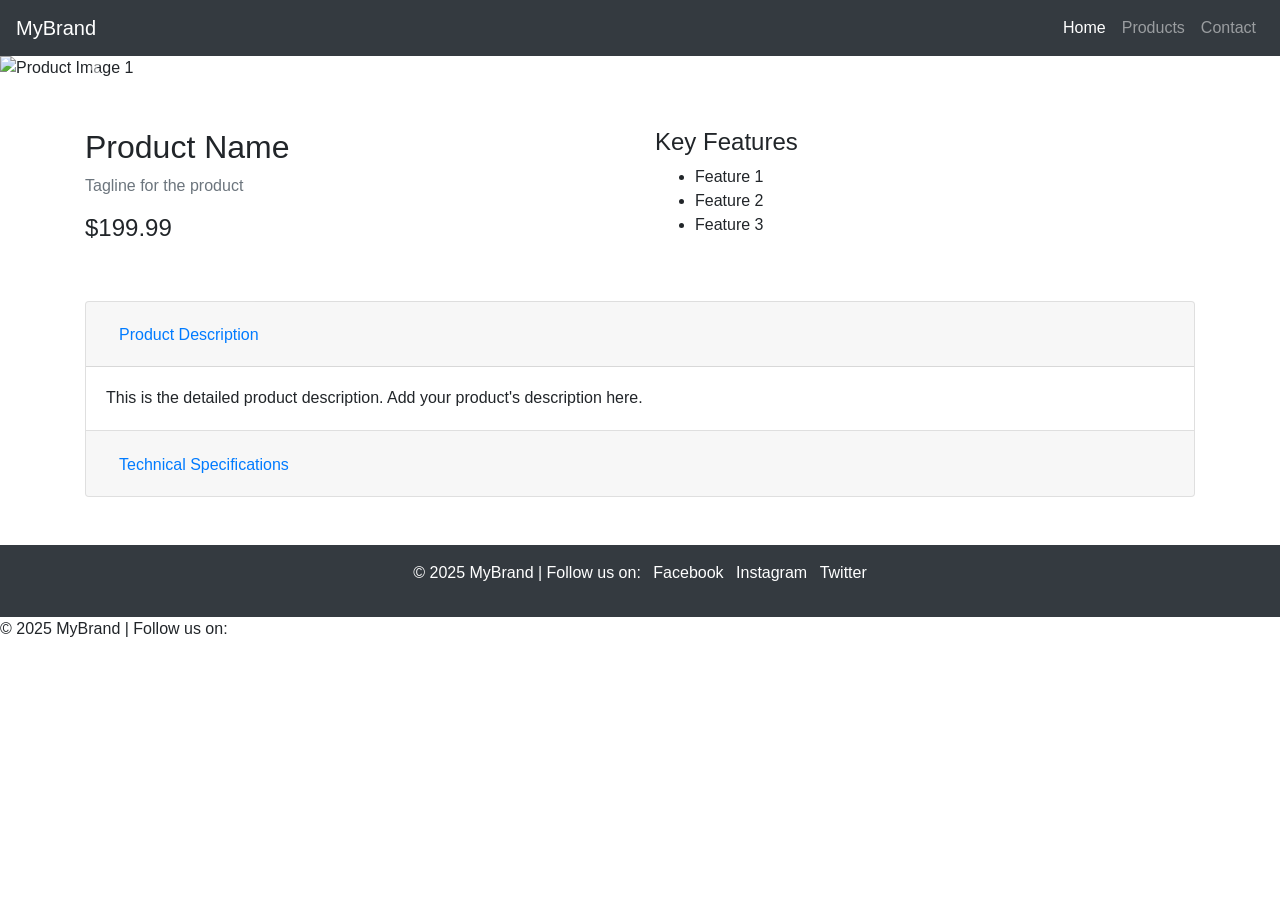
==== index.html @ f68a3db0 "correction file directory" ====
<!DOCTYPE html>
<html lang="en">
<head>
    <meta charset="UTF-8">
    <meta name="viewport" content="width=device-width, initial-scale=1.0">
    <title>Product Description Page</title>
    <!-- Bootstrap CSS CDN -->
    <link href="https://stackpath.bootstrapcdn.com/bootstrap/4.5.2/css/bootstrap.min.css" rel="stylesheet">

    <!-- Custom CSS -->
    <link rel="stylesheet" href="css/styles.css">
</head>
    <!-- Bootstrap JS CDN -->
    <script src="https://code.jquery.com/jquery-3.5.1.slim.min.js"></script>
    <script src="https://cdn.jsdelivr.net/npm/@popperjs/core@2.5.4/dist/umd/popper.min.js"></script>
    <script src="https://stackpath.bootstrapcdn.com/bootstrap/4.5.2/js/bootstrap.min.js"></script>
    <link href="https://cdnjs.cloudflare.com/ajax/libs/font-awesome/5.15.3/css/all.min.css" rel="stylesheet">
    <!-- Custom Script -->
    <script src="js/script.js"></script>
<!-- Navigation Bar -->
<nav class="navbar navbar-expand-lg navbar-dark bg-dark">
    <a class="navbar-brand" href="#">MyBrand</a>
    <button class="navbar-toggler" type="button" data-toggle="collapse" data-target="#navbarNav" aria-controls="navbarNav" aria-expanded="false" aria-label="Toggle navigation">
        <span class="navbar-toggler-icon"></span>
    </button>
    <div class="collapse navbar-collapse" id="navbarNav">
        <ul class="navbar-nav ml-auto">
            <li class="nav-item active">
                <a class="nav-link" href="#">Home</a>
            </li>
            <li class="nav-item">
                <a class="nav-link" href="#">Products</a>
            </li>
            <li class="nav-item">
                <a class="nav-link" href="#">Contact</a>
            </li>
        </ul>
    </div>
</nav>

<!-- Product Image Carousel -->
<div id="productCarousel" class="carousel slide" data-ride="carousel">
    <div class="carousel-inner">
        <div class="carousel-item active">
            <img src="img/product1.jpg" class="d-block w-100 img-fluid" alt="Product Image 1">
        </div>
        <div class="carousel-item">
            <img src="img/product2.jpg" class="d-block w-100 img-fluid" alt="Product Image 2">
        </div>
        <div class="carousel-item">
            <img src="img/product3.jpg" class="d-block w-100 img-fluid" alt="Product Image 3">
        </div>
    </div>
    <a class="carousel-control-prev" href="#productCarousel" role="button" data-slide="prev">
        <span class="carousel-control-prev-icon" aria-hidden="true"></span>
        <span class="sr-only">Previous</span>
    </a>
    <a class="carousel-control-next" href="#productCarousel" role="button" data-slide="next">
        <span class="carousel-control-next-icon" aria-hidden="true"></span>
        <span class="sr-only">Next</span>
    </a>
</div>

  
<!-- Product Details Section -->
<div class="container mt-5">
    <div class="row">
        <div class="col-md-6">
            <h2>Product Name</h2>
            <p class="text-muted">Tagline for the product</p>
            <h4>$199.99</h4>
        </div>
        <div class="col-md-6">
            <h4>Key Features</h4>
            <ul>
                <li>Feature 1</li>
                <li>Feature 2</li>
                <li>Feature 3</li>
            </ul>
        </div>
    </div>
</div>

  
<!-- Accordion Section -->
<div class="container mt-5">
    <div class="accordion" id="accordionExample">
        <!-- Product Description Card -->
        <div class="card">
            <div class="card-header" id="headingOne">
                <h2 class="mb-0">
                    <button class="btn btn-link" type="button" data-toggle="collapse" data-target="#collapseOne" aria-expanded="true" aria-controls="collapseOne">
                        Product Description
                    </button>
                </h2>
            </div>
            <div id="collapseOne" class="collapse show" aria-labelledby="headingOne" data-parent="#accordionExample">
                <div class="card-body">
                    This is the detailed product description. Add your product's description here.
                </div>
            </div>
        </div>

        <!-- Technical Specifications Card -->
        <div class="card">
            <div class="card-header" id="headingTwo">
                <h2 class="mb-0">
                    <button class="btn btn-link collapsed" type="button" data-toggle="collapse" data-target="#collapseTwo" aria-expanded="false" aria-controls="collapseTwo">
                        Technical Specifications
                    </button>
                </h2>
            </div>
            <div id="collapseTwo" class="collapse" aria-labelledby="headingTwo" data-parent="#accordionExample">
                <div class="card-body">
                    - Specification 1 <br>
                    - Specification 2 <br>
                    - Specification 3 <br>
                </div>
            </div>
        </div>
    </div>
</div>

  
  
</body>
<!-- Footer Section -->
<footer class="bg-dark text-white text-center py-3 mt-5">
    <p>&copy; 2025 MyBrand | Follow us on:
        <a href="#" class="text-white ml-2">Facebook</a>
        <a href="#" class="text-white ml-2">Instagram</a>
        <a href="#" class="text-white ml-2">Twitter</a>
    </p>
</footer>
<!-- Update the footer with icons -->
<p>&copy; 2025 MyBrand | Follow us on:
    <a href="#" class="text-white ml-2"><i class="fab fa-facebook-f"></i></a>
    <a href="#" class="text-white ml-2"><i class="fab fa-instagram"></i></a>
    <a href="#" class="text-white ml-2"><i class="fab fa-twitter"></i></a>
</p>

</html>
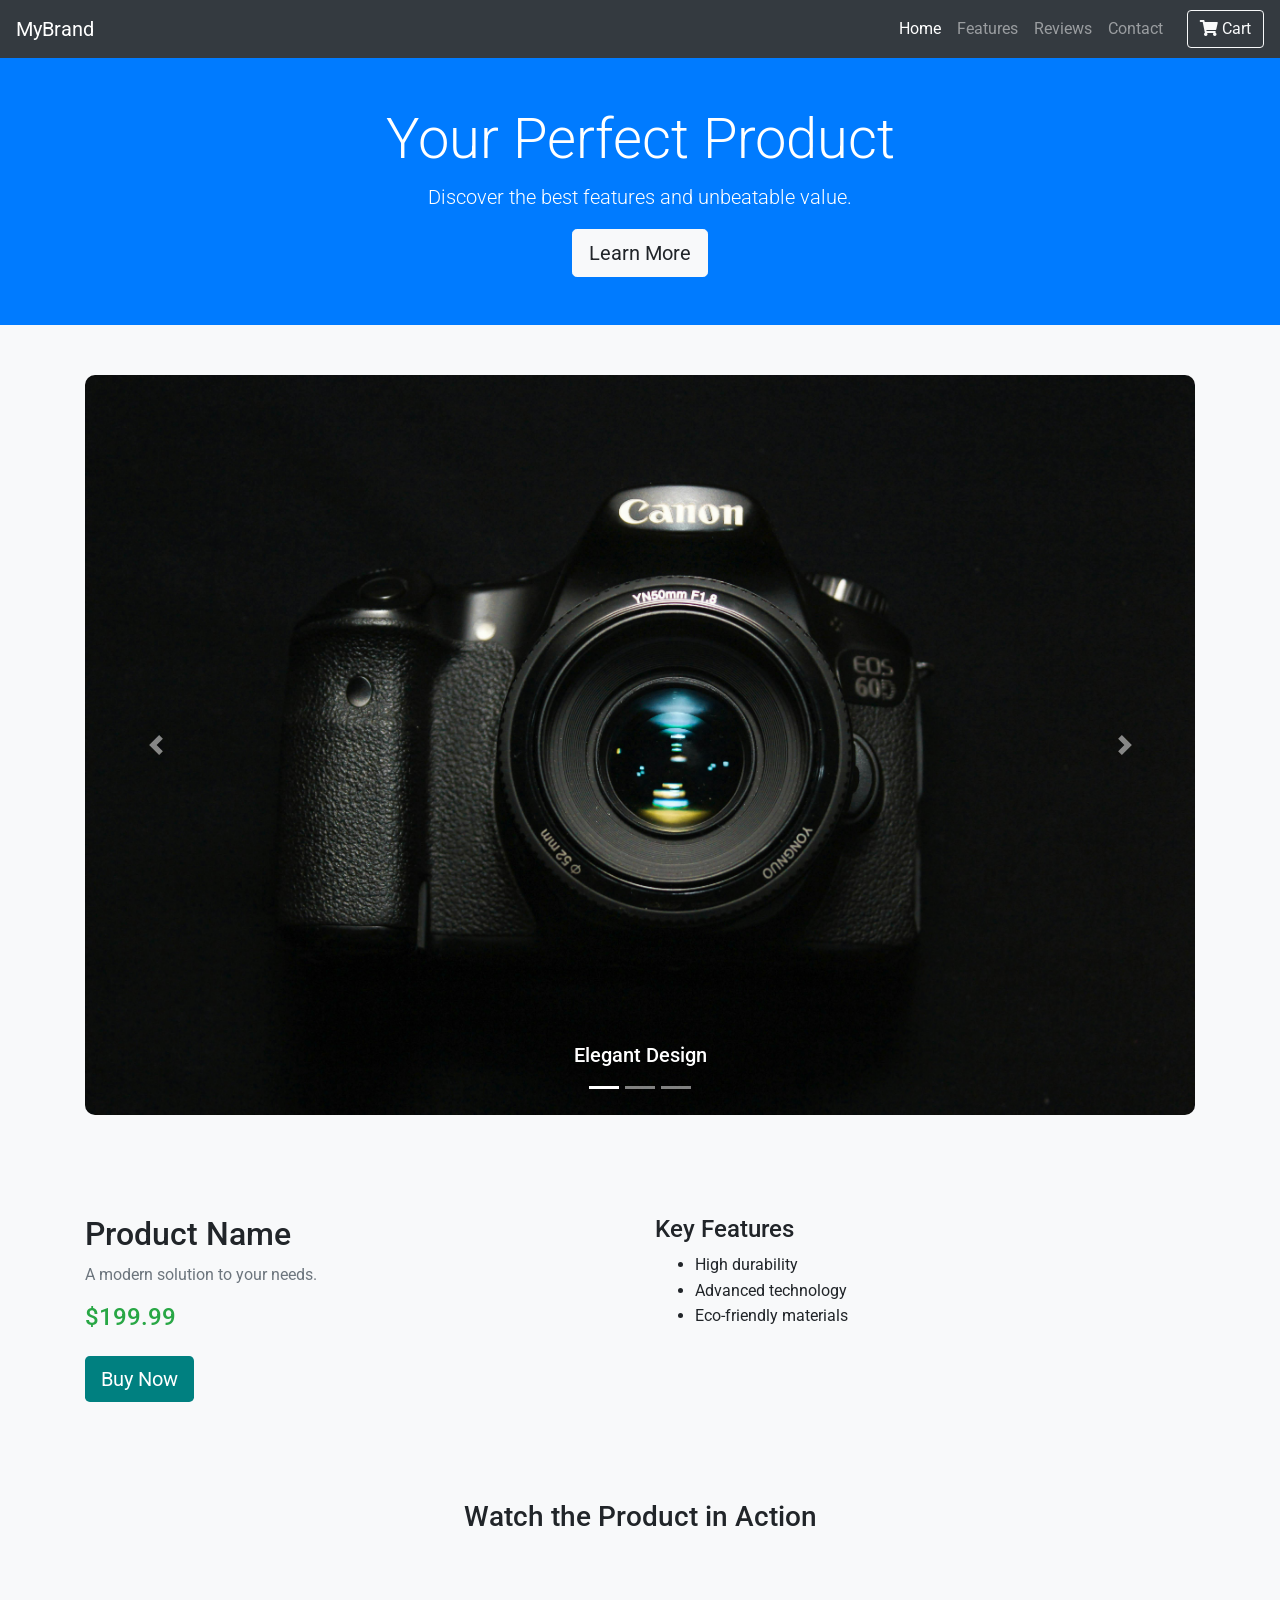
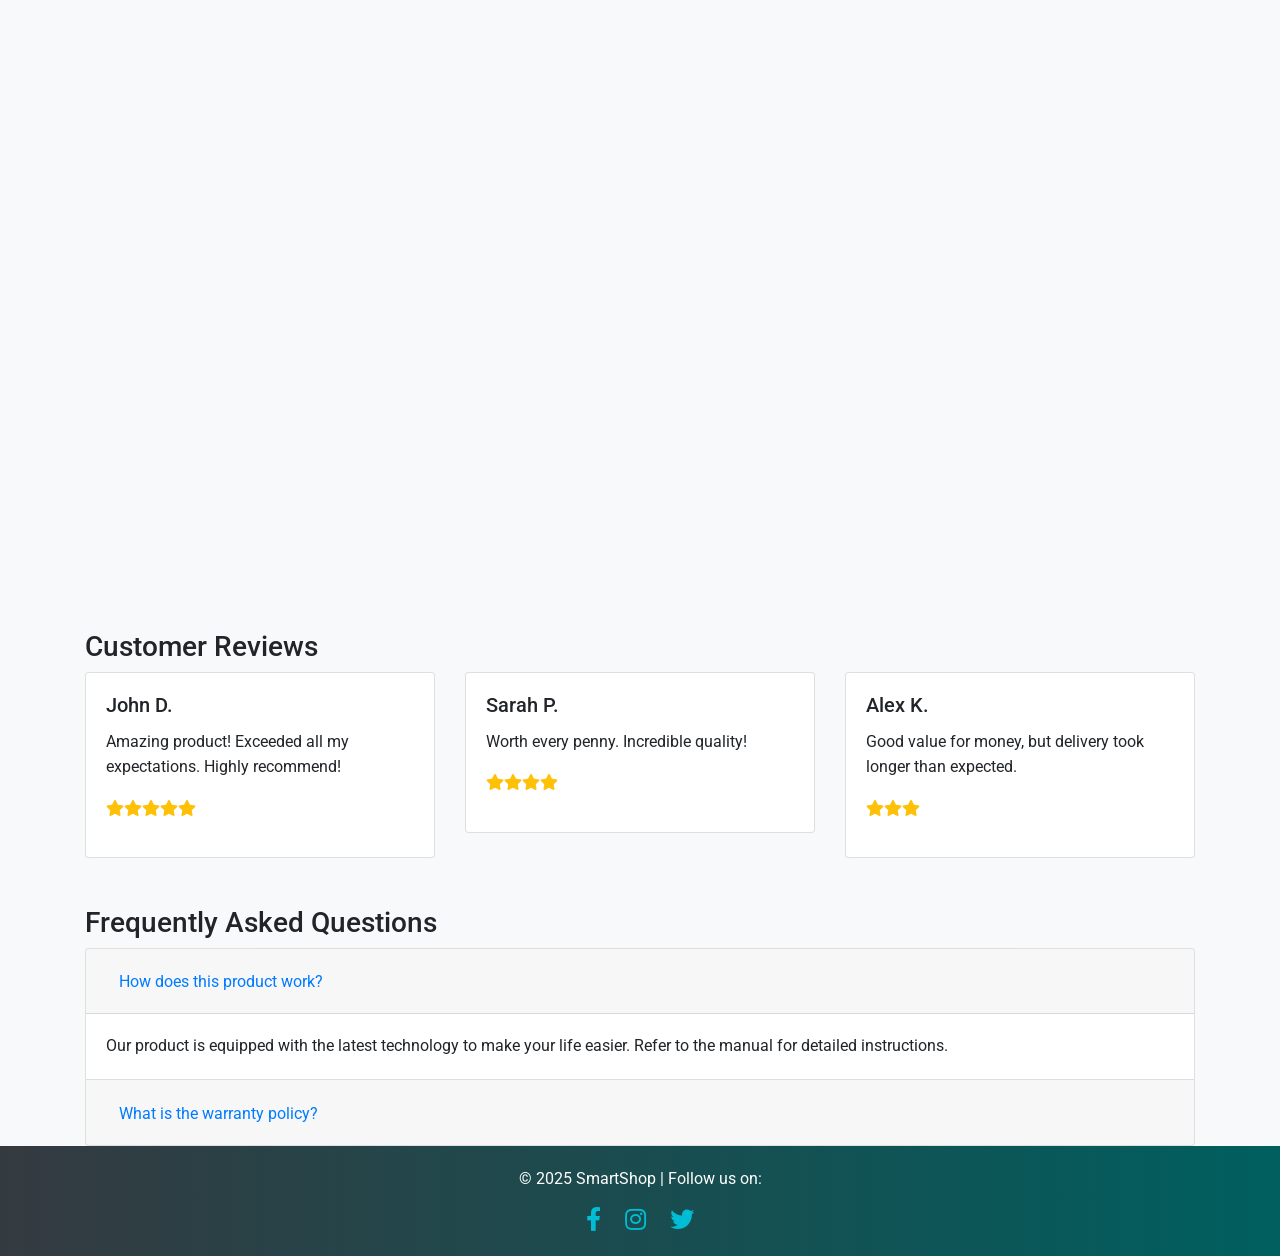
==== commit b63e69c8: "new version" ====
--- a/index.html
+++ b/index.html
@@ -3,140 +3,224 @@
 <head>
     <meta charset="UTF-8">
     <meta name="viewport" content="width=device-width, initial-scale=1.0">
-    <title>Product Description Page</title>
+    <title>Advanced Product Description Page</title>
     <!-- Bootstrap CSS CDN -->
     <link href="https://stackpath.bootstrapcdn.com/bootstrap/4.5.2/css/bootstrap.min.css" rel="stylesheet">
-
+    <!-- FontAwesome Icons -->
+    <link href="https://cdnjs.cloudflare.com/ajax/libs/font-awesome/5.15.3/css/all.min.css" rel="stylesheet">
+    <!-- Google Fonts -->
+    <link href="https://fonts.googleapis.com/css2?family=Roboto:wght@300;400;700&display=swap" rel="stylesheet">
     <!-- Custom CSS -->
     <link rel="stylesheet" href="css/styles.css">
 </head>
-    <!-- Bootstrap JS CDN -->
-    <script src="https://code.jquery.com/jquery-3.5.1.slim.min.js"></script>
-    <script src="https://cdn.jsdelivr.net/npm/@popperjs/core@2.5.4/dist/umd/popper.min.js"></script>
-    <script src="https://stackpath.bootstrapcdn.com/bootstrap/4.5.2/js/bootstrap.min.js"></script>
-    <link href="https://cdnjs.cloudflare.com/ajax/libs/font-awesome/5.15.3/css/all.min.css" rel="stylesheet">
-    <!-- Custom Script -->
-    <script src="js/script.js"></script>
-<!-- Navigation Bar -->
-<nav class="navbar navbar-expand-lg navbar-dark bg-dark">
-    <a class="navbar-brand" href="#">MyBrand</a>
-    <button class="navbar-toggler" type="button" data-toggle="collapse" data-target="#navbarNav" aria-controls="navbarNav" aria-expanded="false" aria-label="Toggle navigation">
-        <span class="navbar-toggler-icon"></span>
-    </button>
-    <div class="collapse navbar-collapse" id="navbarNav">
-        <ul class="navbar-nav ml-auto">
-            <li class="nav-item active">
-                <a class="nav-link" href="#">Home</a>
-            </li>
-            <li class="nav-item">
-                <a class="nav-link" href="#">Products</a>
-            </li>
-            <li class="nav-item">
-                <a class="nav-link" href="#">Contact</a>
-            </li>
-        </ul>
-    </div>
-</nav>
+<body style="font-family: 'Roboto', sans-serif;">
+    <!-- Navigation Bar -->
+    <nav class="navbar navbar-expand-lg navbar-dark bg-dark">
+        <a class="navbar-brand" href="#">MyBrand</a>
+        <button class="navbar-toggler" type="button" data-toggle="collapse" data-target="#navbarNav" aria-controls="navbarNav" aria-expanded="false" aria-label="Toggle navigation">
+            <span class="navbar-toggler-icon"></span>
+        </button>
+        <div class="collapse navbar-collapse" id="navbarNav">
+            <ul class="navbar-nav ml-auto">
+                <li class="nav-item active">
+                    <a class="nav-link" href="#">Home</a>
+                </li>
+                <li class="nav-item">
+                    <a class="nav-link" href="#features">Features</a>
+                </li>
+                <li class="nav-item">
+                    <a class="nav-link" href="#reviews">Reviews</a>
+                </li>
+                <li class="nav-item">
+                    <a class="nav-link" href="#contact">Contact</a>
+                </li>
+            </ul>
+            <button class="btn btn-outline-light ml-3"><i class="fas fa-shopping-cart"></i> Cart</button>
+        </div>
+    </nav>
+
+    <!-- Hero Section -->
+    <header class="bg-primary text-white text-center py-5">
+        <h1 class="display-4">Your Perfect Product</h1>
+        <p class="lead">Discover the best features and unbeatable value.</p>
+        <a href="#features" class="btn btn-light btn-lg">Learn More</a>
+    </header>
+
 
 <!-- Product Image Carousel -->
-<div id="productCarousel" class="carousel slide" data-ride="carousel">
-    <div class="carousel-inner">
-        <div class="carousel-item active">
-            <img src="img/product1.jpg" class="d-block w-100 img-fluid" alt="Product Image 1">
-        </div>
-        <div class="carousel-item">
-            <img src="img/product2.jpg" class="d-block w-100 img-fluid" alt="Product Image 2">
-        </div>
-        <div class="carousel-item">
-            <img src="img/product3.jpg" class="d-block w-100 img-fluid" alt="Product Image 3">
-        </div>
-    </div>
-    <a class="carousel-control-prev" href="#productCarousel" role="button" data-slide="prev">
-        <span class="carousel-control-prev-icon" aria-hidden="true"></span>
-        <span class="sr-only">Previous</span>
-    </a>
-    <a class="carousel-control-next" href="#productCarousel" role="button" data-slide="next">
-        <span class="carousel-control-next-icon" aria-hidden="true"></span>
-        <span class="sr-only">Next</span>
-    </a>
-</div>
-
-  
-<!-- Product Details Section -->
-<div class="container mt-5">
-    <div class="row">
-        <div class="col-md-6">
-            <h2>Product Name</h2>
-            <p class="text-muted">Tagline for the product</p>
-            <h4>$199.99</h4>
-        </div>
-        <div class="col-md-6">
-            <h4>Key Features</h4>
-            <ul>
-                <li>Feature 1</li>
-                <li>Feature 2</li>
-                <li>Feature 3</li>
-            </ul>
-        </div>
-    </div>
-</div>
-
-  
-<!-- Accordion Section -->
-<div class="container mt-5">
-    <div class="accordion" id="accordionExample">
-        <!-- Product Description Card -->
-        <div class="card">
-            <div class="card-header" id="headingOne">
-                <h2 class="mb-0">
-                    <button class="btn btn-link" type="button" data-toggle="collapse" data-target="#collapseOne" aria-expanded="true" aria-controls="collapseOne">
-                        Product Description
-                    </button>
-                </h2>
-            </div>
-            <div id="collapseOne" class="collapse show" aria-labelledby="headingOne" data-parent="#accordionExample">
-                <div class="card-body">
-                    This is the detailed product description. Add your product's description here.
-                </div>
-            </div>
-        </div>
-
-        <!-- Technical Specifications Card -->
-        <div class="card">
-            <div class="card-header" id="headingTwo">
-                <h2 class="mb-0">
-                    <button class="btn btn-link collapsed" type="button" data-toggle="collapse" data-target="#collapseTwo" aria-expanded="false" aria-controls="collapseTwo">
-                        Technical Specifications
-                    </button>
-                </h2>
-            </div>
-            <div id="collapseTwo" class="collapse" aria-labelledby="headingTwo" data-parent="#accordionExample">
-                <div class="card-body">
-                    - Specification 1 <br>
-                    - Specification 2 <br>
-                    - Specification 3 <br>
-                </div>
-            </div>
-        </div>
-    </div>
-</div>
-
-  
-  
+<section id="home" class="text-center">
+    <div id="productCarousel" class="carousel slide container" data-ride="carousel">
+        <ol class="carousel-indicators">
+            <li data-target="#productCarousel" data-slide-to="0" class="active"></li>
+            <li data-target="#productCarousel" data-slide-to="1"></li>
+            <li data-target="#productCarousel" data-slide-to="2"></li>
+        </ol>
+        <div class="carousel-inner">
+            <div class="carousel-item active">
+                <img src="img/product1.jpg" class="d-block w-100" alt="Product 1">
+                <div class="carousel-caption">
+                    <h5>Elegant Design</h5>
+                </div>
+            </div>
+            <div class="carousel-item">
+                <img src="img/product2.jpg" class="d-block w-100" alt="Product 2">
+                <div class="carousel-caption">
+                    <h5>Durable Build</h5>
+                </div>
+            </div>
+            <div class="carousel-item">
+                <img src="img/product3.jpg" class="d-block w-100" alt="Product 3">
+                <div class="carousel-caption">
+                    <h5>Top-notch Performance</h5>
+                </div>
+            </div>
+        </div>
+        <a class="carousel-control-prev" href="#productCarousel" role="button" data-slide="prev">
+            <span class="carousel-control-prev-icon" aria-hidden="true"></span>
+            <span class="sr-only">Previous</span>
+        </a>
+        <a class="carousel-control-next" href="#productCarousel" role="button" data-slide="next">
+            <span class="carousel-control-next-icon" aria-hidden="true"></span>
+            <span class="sr-only">Next</span>
+        </a>
+    </div>
+</section>
+
+    <!-- Product Details Section -->
+<section id="details">
+    <div class="container">
+        <div class="row">
+            <div class="col-lg-6">
+                <h2>Product Name</h2>
+                <p class="text-muted">A modern solution to your needs.</p>
+                <h4 class="text-success">$199.99</h4>
+                <button class="btn btn-custom btn-lg mt-3">Buy Now</button>
+            </div>
+            <div class="col-lg-6">
+                <h4>Key Features</h4>
+                <ul>
+                    <li>High durability</li>
+                    <li>Advanced technology</li>
+                    <li>Eco-friendly materials</li>
+                </ul>
+            </div>
+        </div>
+    </div>
+</section>
+    <!-- Video Section -->
+    <div class="container mt-5 text-center">
+        <h3 class="mb-4">Watch the Product in Action</h3>
+        <div class="embed-responsive embed-responsive-16by9">
+            <iframe class="embed-responsive-item" src="https://www.youtube.com/embed/dQw4w9WgXcQ" allowfullscreen></iframe>
+        </div>
+    </div>
+
+    <!-- Reviews Section -->
+    <div id="reviews" class="container mt-5">
+        <h3>Customer Reviews</h3>
+        <div class="row">
+            <div class="col-md-4">
+                <div class="card">
+                    <div class="card-body">
+                        <h5 class="card-title">John D.</h5>
+                        <p class="card-text">Amazing product! Exceeded all my expectations. Highly recommend!</p>
+                        <p class="text-warning"><i class="fas fa-star"></i><i class="fas fa-star"></i><i class="fas fa-star"></i><i class="fas fa-star"></i><i class="fas fa-star"></i></p>
+                    </div>
+                </div>
+            </div>
+            <div class="col-md-4">
+                <div class="card">
+                    <div class="card-body">
+                        <h5 class="card-title">Sarah P.</h5>
+                        <p class="card-text">Worth every penny. Incredible quality!</p>
+                        <p class="text-warning"><i class="fas fa-star"></i><i class="fas fa-star"></i><i class="fas fa-star"></i><i class="fas fa-star"></i></p>
+                    </div>
+                </div>
+            </div>
+            <div class="col-md-4">
+                <div class="card">
+                    <div class="card-body">
+                        <h5 class="card-title">Alex K.</h5>
+                        <p class="card-text">Good value for money, but delivery took longer than expected.</p>
+                        <p class="text-warning"><i class="fas fa-star"></i><i class="fas fa-star"></i><i class="fas fa-star"></i></p>
+                    </div>
+                </div>
+            </div>
+        </div>
+    </div>
+
+    <!-- FAQ Section -->
+    <div class="container mt-5">
+        <h3>Frequently Asked Questions</h3>
+        <div class="accordion" id="faqAccordion">
+            <div class="card">
+                <div class="card-header" id="faqHeading1">
+                    <h2 class="mb-0">
+                        <button class="btn btn-link text-primary" type="button" data-toggle="collapse" data-target="#faq1" aria-expanded="true" aria-controls="faq1">
+                            How does this product work?
+                        </button>
+                    </h2>
+                </div>
+                <div id="faq1" class="collapse show" aria-labelledby="faqHeading1" data-parent="#faqAccordion">
+                    <div class="card-body">
+                        Our product is equipped with the latest technology to make your life easier. Refer to the manual for detailed instructions.
+                    </div>
+                </div>
+            </div>
+            <div class="card">
+                <div class="card-header" id="faqHeading2">
+                    <h2 class="mb-0">
+                        <button class="btn btn-link collapsed text-primary" type="button" data-toggle="collapse" data-target="#faq2" aria-expanded="false" aria-controls="faq2">
+                            What is the warranty policy?
+                        </button>
+                    </h2>
+                </div>
+                <div id="faq2" class="collapse" aria-labelledby="faqHeading2" data-parent="#faqAccordion">
+                    <div class="card-body">
+                        We offer a 1-year warranty on this product. Contact our support team for claims.
+                    </div>
+                </div>
+            </div>
+        </div>
+    </div>
+
+<!-- Footer Section -->
+<footer>
+    <div class="container text-center">
+        <p>&copy; 2025 SmartShop | Follow us on:</p>
+        <div class="social-icons">
+            <a href="#"><i class="fab fa-facebook-f"></i></a>
+            <a href="#"><i class="fab fa-instagram"></i></a>
+            <a href="#"><i class="fab fa-twitter"></i></a>
+        </div>
+    </div>
+</footer>
+
+   <!-- Scripts -->
+<script src="https://code.jquery.com/jquery-3.5.1.slim.min.js"></script>
+<script src="https://cdn.jsdelivr.net/npm/@popperjs/core@2.5.4/dist/umd/popper.min.js"></script>
+<script src="https://stackpath.bootstrapcdn.com/bootstrap/4.5.2/js/bootstrap.min.js"></script>
+<script>
+    // Smooth scroll for navigation
+    $('a.nav-link').on('click', function(e) {
+        e.preventDefault();
+        const target = $(this).attr('href');
+        $('html, body').animate({
+            scrollTop: $(target).offset().top
+        }, 800);
+        $('.nav-link').removeClass('active-link');
+        $(this).addClass('active-link');
+    });
+
+    // Change navbar background on scroll
+    $(window).scroll(function() {
+        if ($(this).scrollTop() > 50) {
+            $('.navbar').addClass('scrolled');
+        } else {
+            $('.navbar').removeClass('scrolled');
+        }
+    });
+</script>
+
 </body>
-<!-- Footer Section -->
-<footer class="bg-dark text-white text-center py-3 mt-5">
-    <p>&copy; 2025 MyBrand | Follow us on:
-        <a href="#" class="text-white ml-2">Facebook</a>
-        <a href="#" class="text-white ml-2">Instagram</a>
-        <a href="#" class="text-white ml-2">Twitter</a>
-    </p>
-</footer>
-<!-- Update the footer with icons -->
-<p>&copy; 2025 MyBrand | Follow us on:
-    <a href="#" class="text-white ml-2"><i class="fab fa-facebook-f"></i></a>
-    <a href="#" class="text-white ml-2"><i class="fab fa-instagram"></i></a>
-    <a href="#" class="text-white ml-2"><i class="fab fa-twitter"></i></a>
-</p>
-
-</html>
+</html>
--- a/css/styles.css
+++ b/css/styles.css
@@ -0,0 +1,72 @@
+body {
+    font-family: Arial, sans-serif;
+    line-height: 1.6;
+    background: #f8f9fa;
+}
+
+.navbar {
+    position: sticky;
+    top: 0;
+    z-index: 1000;
+    transition: background 0.3s;
+}
+
+.navbar.scrolled {
+    background: #343a40 !important;
+}
+
+.carousel img {
+    border-radius: 10px;
+}
+
+.btn-custom {
+    background: teal;
+    color: #fff;
+    border: none;
+    transition: 0.3s;
+}
+
+.btn-custom:hover {
+    background: #005f5f;
+}
+
+.tab-content {
+    border: 1px solid #ddd;
+    border-radius: 10px;
+    padding: 15px;
+    background: #fff;
+}
+
+footer {
+    background: linear-gradient(to right, #343a40, #005f5f);
+    color: white;
+    padding: 20px 0;
+}
+
+footer a {
+    color: #00bcd4;
+    transition: 0.3s;
+}
+
+footer a:hover {
+    color: #fff;
+}
+
+.social-icons i {
+    font-size: 1.5em;
+    margin: 0 10px;
+    transition: transform 0.3s;
+}
+
+.social-icons i:hover {
+    transform: scale(1.2);
+}
+
+section {
+    padding: 50px 0;
+}
+
+.active-link {
+    color: teal !important;
+    font-weight: bold;
+}
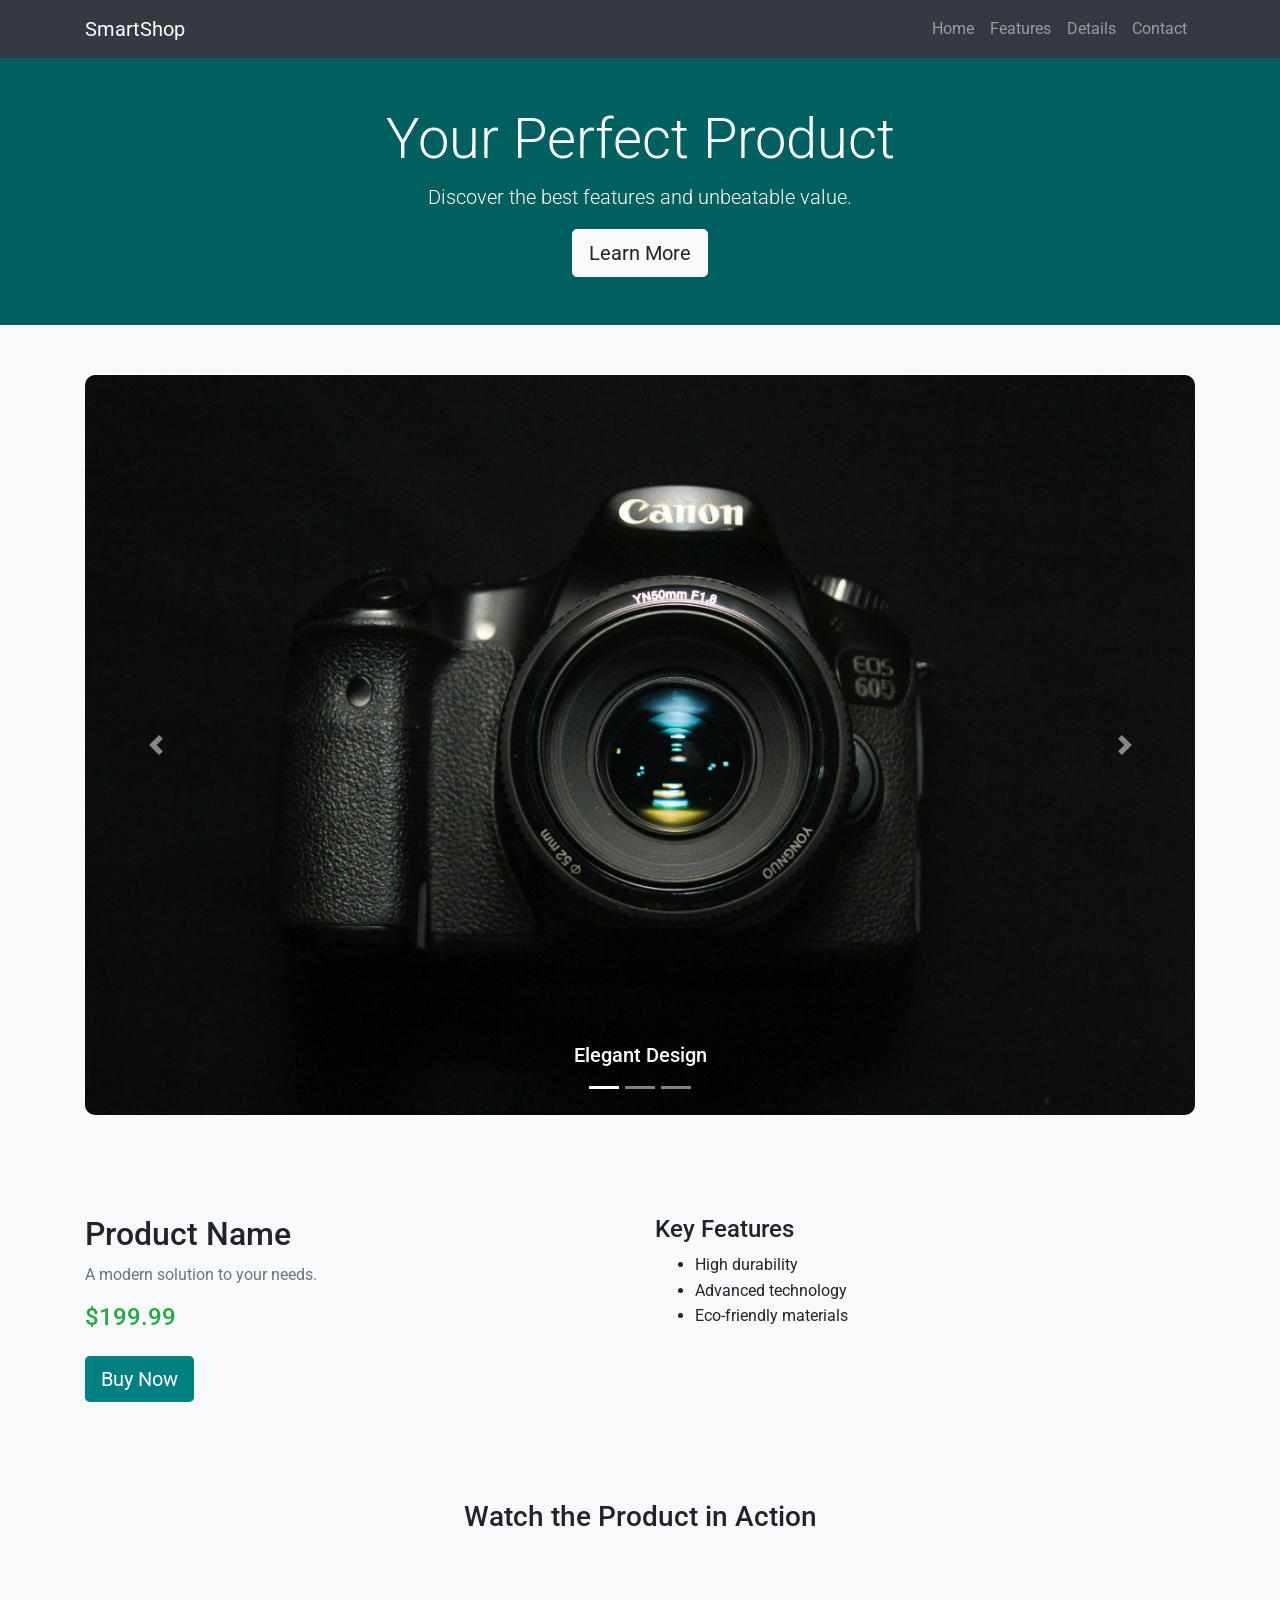
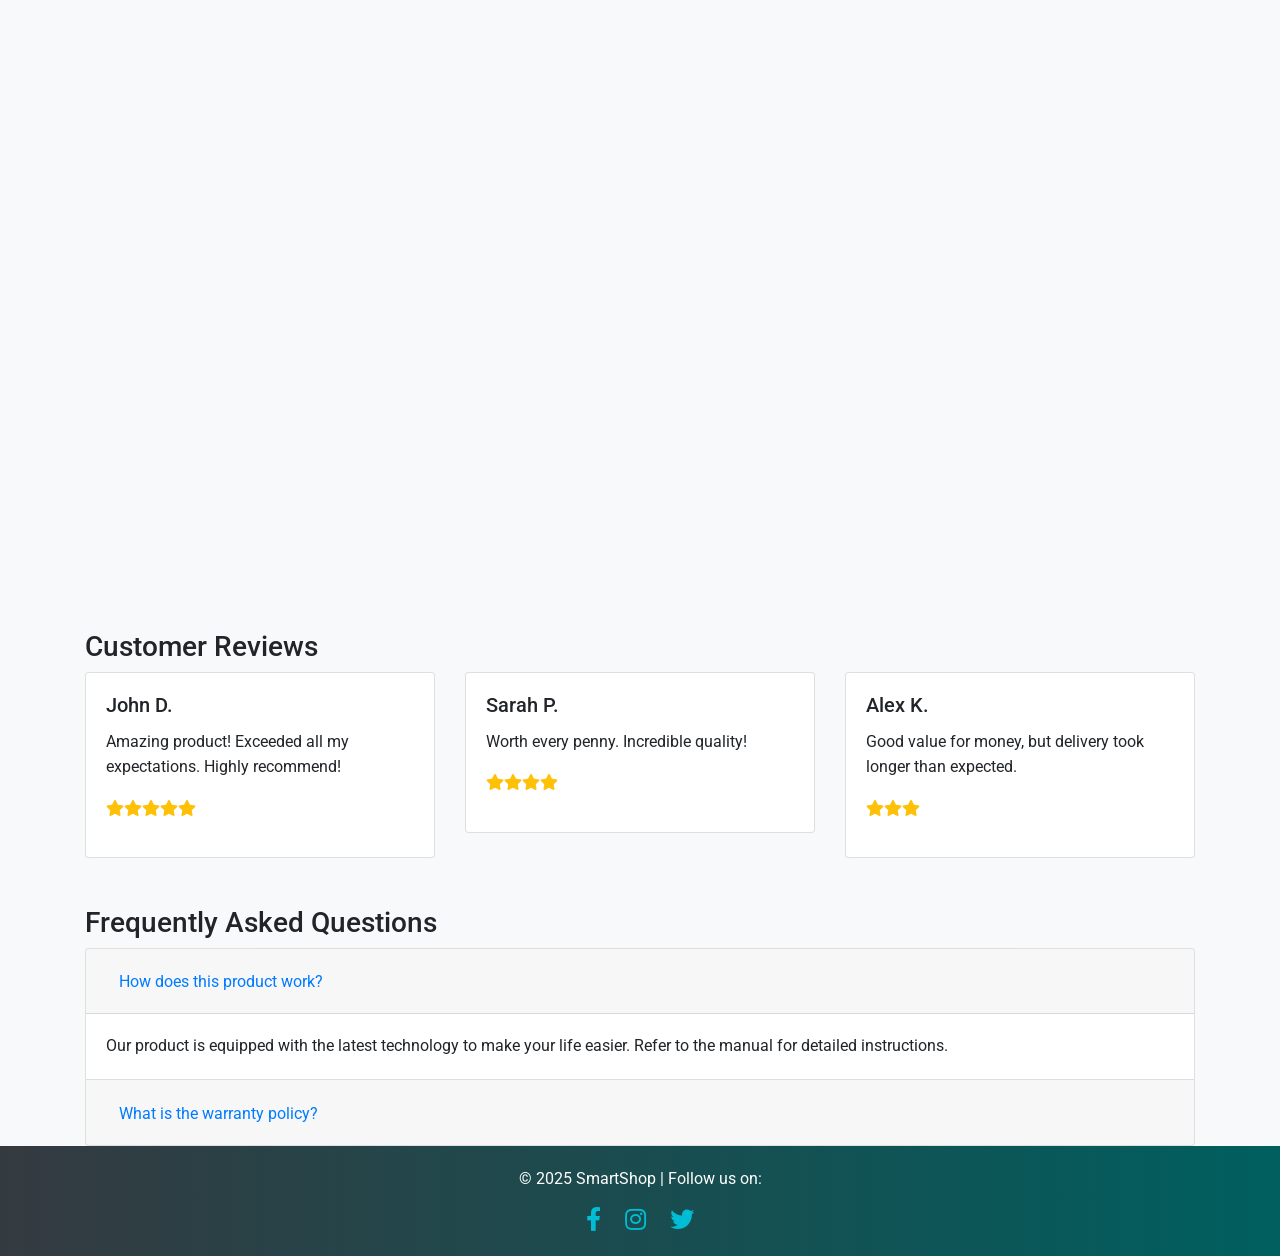
==== commit 67ef2033: "final version" ====
--- a/index.html
+++ b/index.html
@@ -14,31 +14,23 @@
     <link rel="stylesheet" href="css/styles.css">
 </head>
 <body style="font-family: 'Roboto', sans-serif;">
-    <!-- Navigation Bar -->
-    <nav class="navbar navbar-expand-lg navbar-dark bg-dark">
-        <a class="navbar-brand" href="#">MyBrand</a>
-        <button class="navbar-toggler" type="button" data-toggle="collapse" data-target="#navbarNav" aria-controls="navbarNav" aria-expanded="false" aria-label="Toggle navigation">
+ <!-- Navigation Bar -->
+<nav class="navbar navbar-expand-lg navbar-dark bg-dark">
+    <div class="container">
+        <a class="navbar-brand" href="#">SmartShop</a>
+        <button class="navbar-toggler" type="button" data-toggle="collapse" data-target="#navbarNav">
             <span class="navbar-toggler-icon"></span>
         </button>
         <div class="collapse navbar-collapse" id="navbarNav">
             <ul class="navbar-nav ml-auto">
-                <li class="nav-item active">
-                    <a class="nav-link" href="#">Home</a>
-                </li>
-                <li class="nav-item">
-                    <a class="nav-link" href="#features">Features</a>
-                </li>
-                <li class="nav-item">
-                    <a class="nav-link" href="#reviews">Reviews</a>
-                </li>
-                <li class="nav-item">
-                    <a class="nav-link" href="#contact">Contact</a>
-                </li>
+                <li class="nav-item"><a class="nav-link" href="#home">Home</a></li>
+                <li class="nav-item"><a class="nav-link" href="#features">Features</a></li>
+                <li class="nav-item"><a class="nav-link" href="#details">Details</a></li>
+                <li class="nav-item"><a class="nav-link" href="#contact">Contact</a></li>
             </ul>
-            <button class="btn btn-outline-light ml-3"><i class="fas fa-shopping-cart"></i> Cart</button>
-        </div>
-    </nav>
-
+        </div>
+    </div>
+</nav>
     <!-- Hero Section -->
     <header class="bg-primary text-white text-center py-5">
         <h1 class="display-4">Your Perfect Product</h1>
@@ -111,7 +103,7 @@
     <div class="container mt-5 text-center">
         <h3 class="mb-4">Watch the Product in Action</h3>
         <div class="embed-responsive embed-responsive-16by9">
-            <iframe class="embed-responsive-item" src="https://www.youtube.com/embed/dQw4w9WgXcQ" allowfullscreen></iframe>
+            <iframe class="embed-responsive-item" src="https://www.youtube.com/watch?v=G2BOqihJxsk" allowfullscreen></iframe>
         </div>
     </div>
 
@@ -196,7 +188,7 @@
     </div>
 </footer>
 
-   <!-- Scripts -->
+<!-- Scripts -->
 <script src="https://code.jquery.com/jquery-3.5.1.slim.min.js"></script>
 <script src="https://cdn.jsdelivr.net/npm/@popperjs/core@2.5.4/dist/umd/popper.min.js"></script>
 <script src="https://stackpath.bootstrapcdn.com/bootstrap/4.5.2/js/bootstrap.min.js"></script>
@@ -223,4 +215,4 @@
 </script>
 
 </body>
-</html>+</html>
--- a/css/styles.css
+++ b/css/styles.css
@@ -4,6 +4,9 @@
     background: #f8f9fa;
 }
 
+.bg-primary {
+    background-color: #005f5f !important; /* Use your desired color */
+}
 .navbar {
     position: sticky;
     top: 0;
